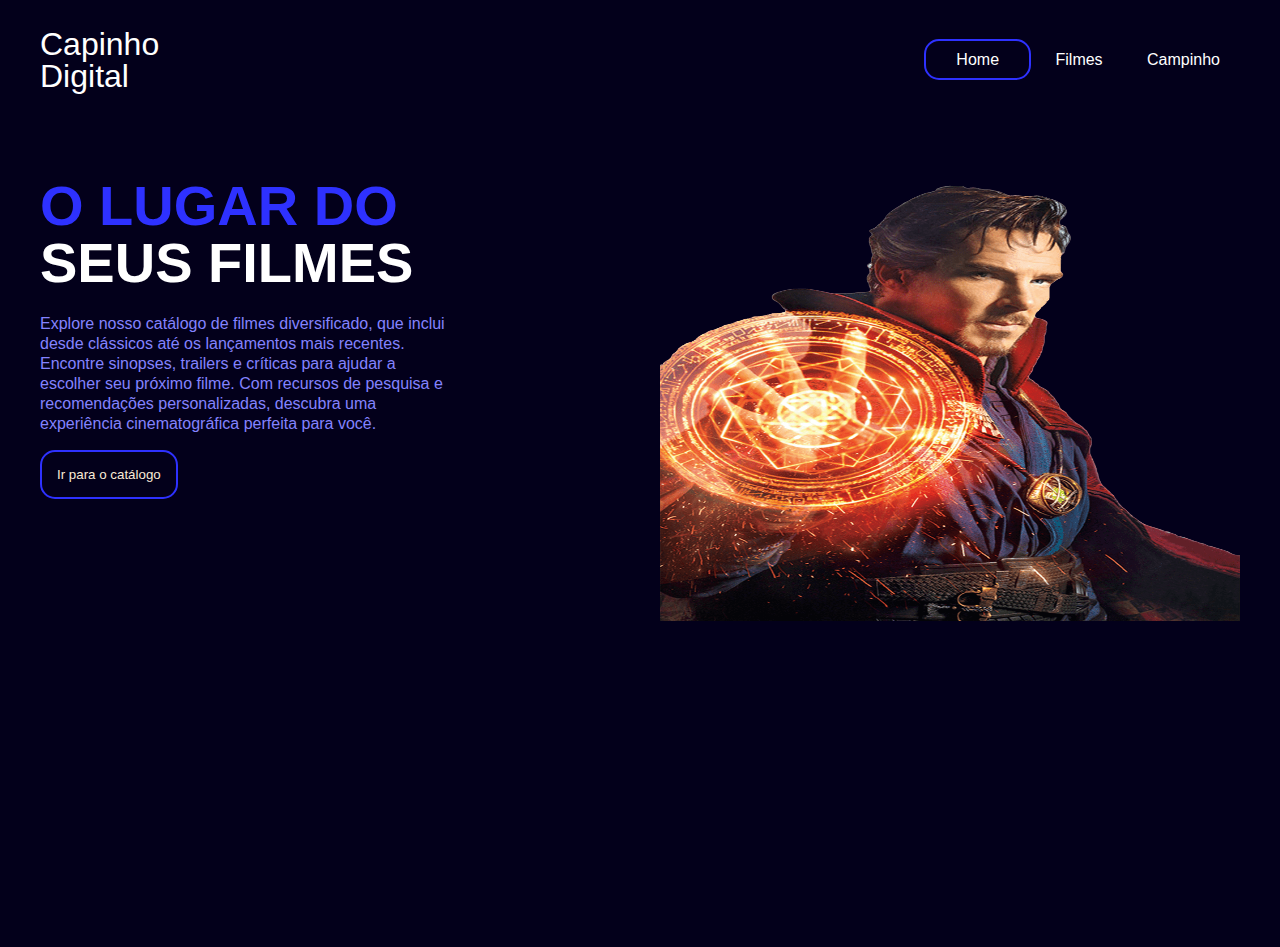
==== src/home.html @ a608854d "Home" ====
<!DOCTYPE html>
<html lang="pt-br">
<head>
    <meta charset="UTF-8">
    <meta name="viewport" content="width=device-width, initial-scale=1.0">
    <title>Document</title>
    <link rel="stylesheet" href="style2.css">
</head>
<body>
  <!DOCTYPE html>
<html lang="en">
<head>
    <meta charset="UTF-8">
    <meta http-equiv="X-UA-Compatible" content="IE=edge">
    <meta name="viewport" content="width=device-width, initial-scale=1.0">
    <link href="/styles/style.css" rel="stylesheet">
    <link href="/styles/fonts.css" rel="stylesheet">
    <link href="/styles/media.css" rel="stylesheet">
    <title>Landing Page</title>
</head>
<body>
    <header>
        <div id="title">
            <h1>Capinho</h1>
            <h1>Digital</h1>
        </div>

        <ul>
            <a href="#" id="button"><li>Home</li></a>
            <a href="/src/index.html"><li>Filmes</li></a>
            <a href="https://www.campinhodigital.org/"><li>Campinho</li></a>
           
        </ul>
    </header>

    <main>
        <aside>
            <h2><span>O LUGAR DO</span></h2>
            <h2>SEUS FILMES</h2>
            <p>
              Explore nosso catálogo de filmes diversificado, que inclui desde clássicos até os lançamentos mais recentes. Encontre sinopses, trailers e críticas para ajudar a escolher seu próximo filme. Com recursos de pesquisa e 
              recomendações personalizadas, descubra uma experiência cinematográfica perfeita para você.
           <br> <a href="./index.html"><button id="buttontwo">Ir para o catálogo</button></a>
        </aside>

        <article>

            <img id="img" src="./img/pngegg.png"
            
        </article>
    </main>
    
</body>
</html>
</body>
</html>
---- src/style2.css ----
body{
    background-color: rgb(3, 0, 27);
    color: white;
    font-family: 'Lucida Sans', 'Lucida Sans Regular', 'Lucida Grande', 'Lucida Sans Unicode', Geneva, Verdana, sans-serif;
    max-width: 1200px;
    margin: 0 auto;
    padding: 15px;
}

header{
    display: flex;
    flex-direction: row;
    justify-content: space-between;
    align-items: center;
    
}

#title{
    flex-direction: column;
    line-height: 10px;
}

li{
    display: inline-block;
    margin: 20px;
}

a{
    color: white;
}

a:hover{
    color: rgb(5, 8, 175);
    transition: 0.3s all;
}

#button{
    border: 2px solid rgb(46, 49, 255);
    padding: 10px;
    border-radius: 15px;
}

#button:hover{
    background-color: rgb(46, 49, 255);
    color: white;
}

#buttontwo{
    border: 2px solid rgb(46, 49, 255);
    padding: 15px;
    border-radius: 15px;
    color: antiquewhite;
    margin-top: 16px;
    transition: 1s ease;
    
}

#buttontwo:hover{
    background-color: rgb(46, 49, 255);
    color: white;
}

    

button{
    background-color: rgb(3, 0, 27);
}


h1{
    font-weight: 200;
}

main{
    display: flex;
    flex-direction: row;
    margin-top: 50px;
}

h2{
    font-size: 56px;
    line-height: 10px;
    
}

span{
    color: rgb(46, 49, 255);
}

p{
    line-height: 20px;
    max-width: 500px;
    font-size: 16px;
    color: rgb(131, 131, 255);
    
}

img{
    width: 580px;
    margin-left:200px ;
    height: 60%;
    margin-top:0;
}
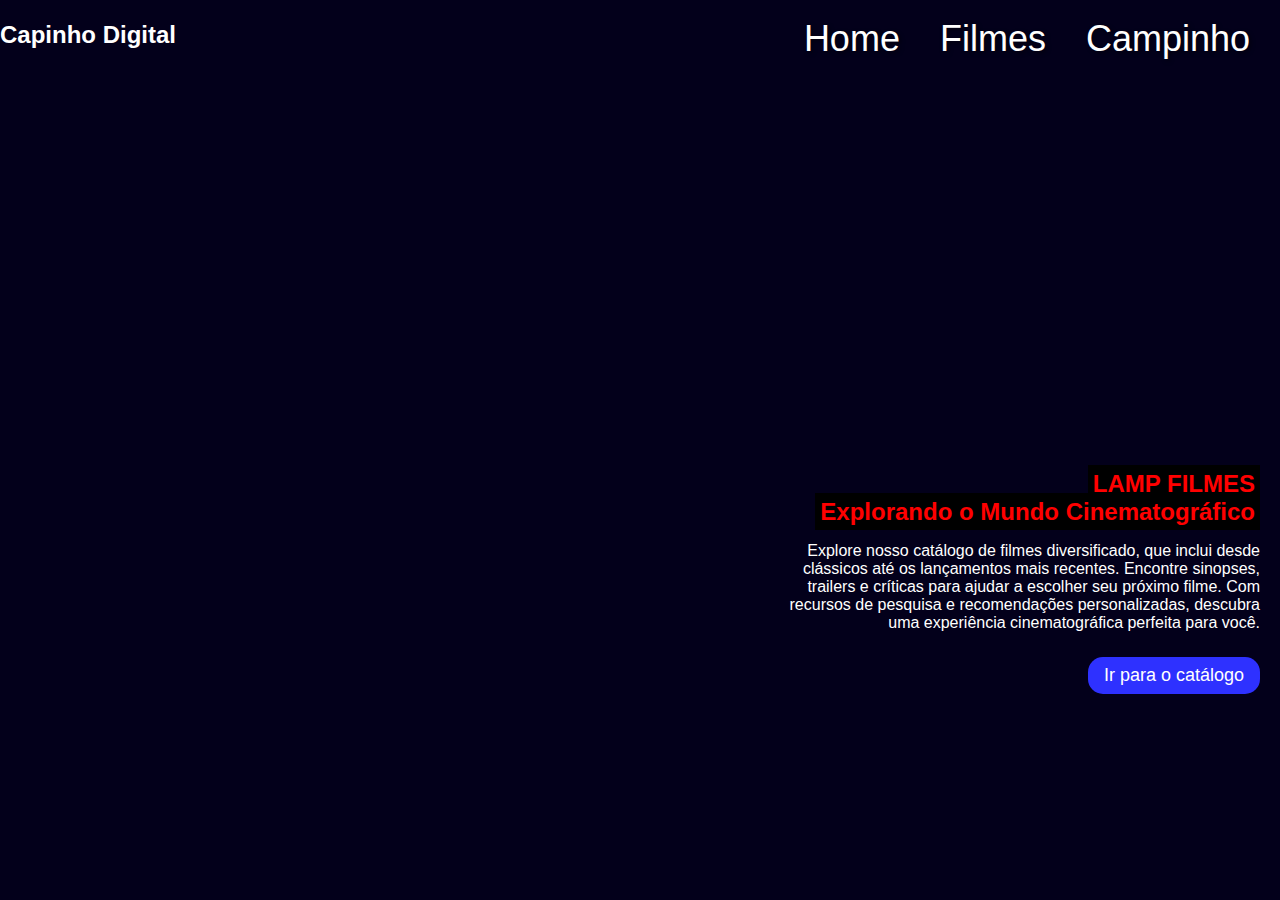
==== commit f259e45a: "responsiva" ====
--- a/src/home.html
+++ b/src/home.html
@@ -3,54 +3,35 @@
 <head>
     <meta charset="UTF-8">
     <meta name="viewport" content="width=device-width, initial-scale=1.0">
-    <title>Document</title>
+    <title>Sua Página</title>
     <link rel="stylesheet" href="style2.css">
-</head>
-<body>
-  <!DOCTYPE html>
-<html lang="en">
-<head>
-    <meta charset="UTF-8">
-    <meta http-equiv="X-UA-Compatible" content="IE=edge">
-    <meta name="viewport" content="width=device-width, initial-scale=1.0">
-    <link href="/styles/style.css" rel="stylesheet">
-    <link href="/styles/fonts.css" rel="stylesheet">
-    <link href="/styles/media.css" rel="stylesheet">
-    <title>Landing Page</title>
 </head>
 <body>
     <header>
         <div id="title">
-            <h1>Capinho</h1>
-            <h1>Digital</h1>
+            <h2>Capinho Digital</h2>
+        
         </div>
-
         <ul>
-            <a href="#" id="button"><li>Home</li></a>
-            <a href="/src/index.html"><li>Filmes</li></a>
-            <a href="https://www.campinhodigital.org/"><li>Campinho</li></a>
-           
+            <li><a href="#">Home</a></li>
+            <li><a href="/src/index.html">Filmes</a></li>
+            <li><a href="https://www.campinhodigital.org/">Campinho</a></li>
         </ul>
     </header>
+    <main>
+        <div id="right-content">
+            <div class="content">
+                <h2><span>LAMP FILMES</span></h2><br>
 
-    <main>
-        <aside>
-            <h2><span>O LUGAR DO</span></h2>
-            <h2>SEUS FILMES</h2>
-            <p>
-              Explore nosso catálogo de filmes diversificado, que inclui desde clássicos até os lançamentos mais recentes. Encontre sinopses, trailers e críticas para ajudar a escolher seu próximo filme. Com recursos de pesquisa e 
-              recomendações personalizadas, descubra uma experiência cinematográfica perfeita para você.
-           <br> <a href="./index.html"><button id="buttontwo">Ir para o catálogo</button></a>
-        </aside>
 
-        <article>
-
-            <img id="img" src="./img/pngegg.png"
-            
-        </article>
+                <h2>Explorando o Mundo Cinematográfico</h2>
+                <p>
+                    Explore nosso catálogo de filmes diversificado, que inclui desde clássicos até os lançamentos mais recentes. Encontre sinopses, trailers 
+                    e críticas para ajudar a escolher seu próximo filme. Com recursos de pesquisa e recomendações personalizadas, descubra uma experiência cinematográfica perfeita para você.
+                </p>
+                <a href="./index.html"><button id="buttontwo">Ir para o catálogo</button></a>
+            </div>
+        </div>
     </main>
-    
-</body>
-</html>
 </body>
 </html>--- a/src/style2.css
+++ b/src/style2.css
@@ -1,109 +1,113 @@
-body{
+body {
+    background-image: url('https://observatoriodocinema.uol.com.br/wp-content/plugins/seox-image-magick/imagick_convert.php?width=904&height=508&format=webp&quality=91&imagick=/wp-content/uploads/2018/12/avengers4.jpg');
+    background-size: cover;
+    background-position: center;
+    background-attachment: fixed;
     background-color: rgb(3, 0, 27);
     color: white;
     font-family: 'Lucida Sans', 'Lucida Sans Regular', 'Lucida Grande', 'Lucida Sans Unicode', Geneva, Verdana, sans-serif;
-    max-width: 1200px;
-    margin: 0 auto;
-    padding: 15px;
+    max-width: 100%;
+    margin: 0;
+    padding: 0;
+    overflow: hidden;
 }
 
-header{
+header {
     display: flex;
-    flex-direction: row;
     justify-content: space-between;
     align-items: center;
-    
+    padding: 10px 0;
+    position: absolute;
+    top: 0;
+    left: 0;
+    right: 0;
+    z-index: 1;
 }
 
-#title{
+#title {
     flex-direction: column;
     line-height: 10px;
+    text-align: center;
 }
 
-li{
-    display: inline-block;
-    margin: 20px;
+ul {
+    list-style: none;
+    display: flex;
+    margin: 0;
+    padding: 0;
 }
 
-a{
-    color: white;
+li {
+    display: inline-block;
+    margin: 0 20px;
 }
 
-a:hover{
+a {
+    color: white;
+    text-decoration: none;
+    font-size: 36px;
+    margin: 0;
+    text-shadow: 2px 2px 4px rgba(0, 0, 0, 0.5);
+}
+
+a:hover {
     color: rgb(5, 8, 175);
     transition: 0.3s all;
 }
 
-#button{
-    border: 2px solid rgb(46, 49, 255);
-    padding: 10px;
-    border-radius: 15px;
+#right-content {
+    color: white;
+    padding: 20px;
+    position: absolute;
+    top: 50%;
+    right: 0;
+    width: 40%;
+    box-sizing: border-box;
+    text-align: right;
+    display: flex;
+    flex-direction: column;
+    align-items: center;
 }
 
-#button:hover{
-    background-color: rgb(46, 49, 255);
-    color: white;
+#right-content p {
+    text-shadow: none;
 }
 
-#buttontwo{
-    border: 2px solid rgb(46, 49, 255);
-    padding: 15px;
-    border-radius: 15px;
-    color: antiquewhite;
-    margin-top: 16px;
-    transition: 1s ease;
-    
+ul {
+    position: absolute;
+    bottom: 0;
+    right: 0;
+    padding: 10px;
 }
 
-#buttontwo:hover{
-    background-color: rgb(46, 49, 255);
+ul a {
     color: white;
+    text-shadow: 2px 2px 4px rgba(0, 0, 0, 0.5);
 }
 
-    
-
-button{
-    background-color: rgb(3, 0, 27);
+.content h2 {
+    color: red; /* Alteração na cor do h2 para vermelho */
+    background: black; /* Adição de um fundo preto ao h2 */
+    padding: 5px; /* Adiciona preenchimento (espaço) ao redor do texto */
+    display: inline; /* Define o elemento h2 como inline */
+}
+.content p {
+    text-shadow: none;
 }
 
-
-h1{
-    font-weight: 200;
+#buttontwo {
+    font-size: 18px; /* Reduzir o tamanho da fonte, ajuste conforme necessário */
+    background-color: rgb(46, 49, 255);
+    border: none;
+    color: white;
+    padding: 8px 16px; /* Reduzir o preenchimento para tornar o botão menor */
+    border-radius: 15px;
+    cursor: pointer;
 }
 
-main{
-    display: flex;
-    flex-direction: row;
-    margin-top: 50px;
-}
-
-h2{
-    font-size: 56px;
-    line-height: 10px;
-    
-}
-
-span{
-    color: rgb(46, 49, 255);
-}
-
-p{
-    line-height: 20px;
-    max-width: 500px;
-    font-size: 16px;
-    color: rgb(131, 131, 255);
-    
-}
-
-img{
-    width: 580px;
-    margin-left:200px ;
-    height: 60%;
-    margin-top:0;
-}
-
-
-
-
-
-
+@media (max-width: 768px) {
+    #buttontwo {
+        position: static;
+        margin-top: 20px;
+    }
+}